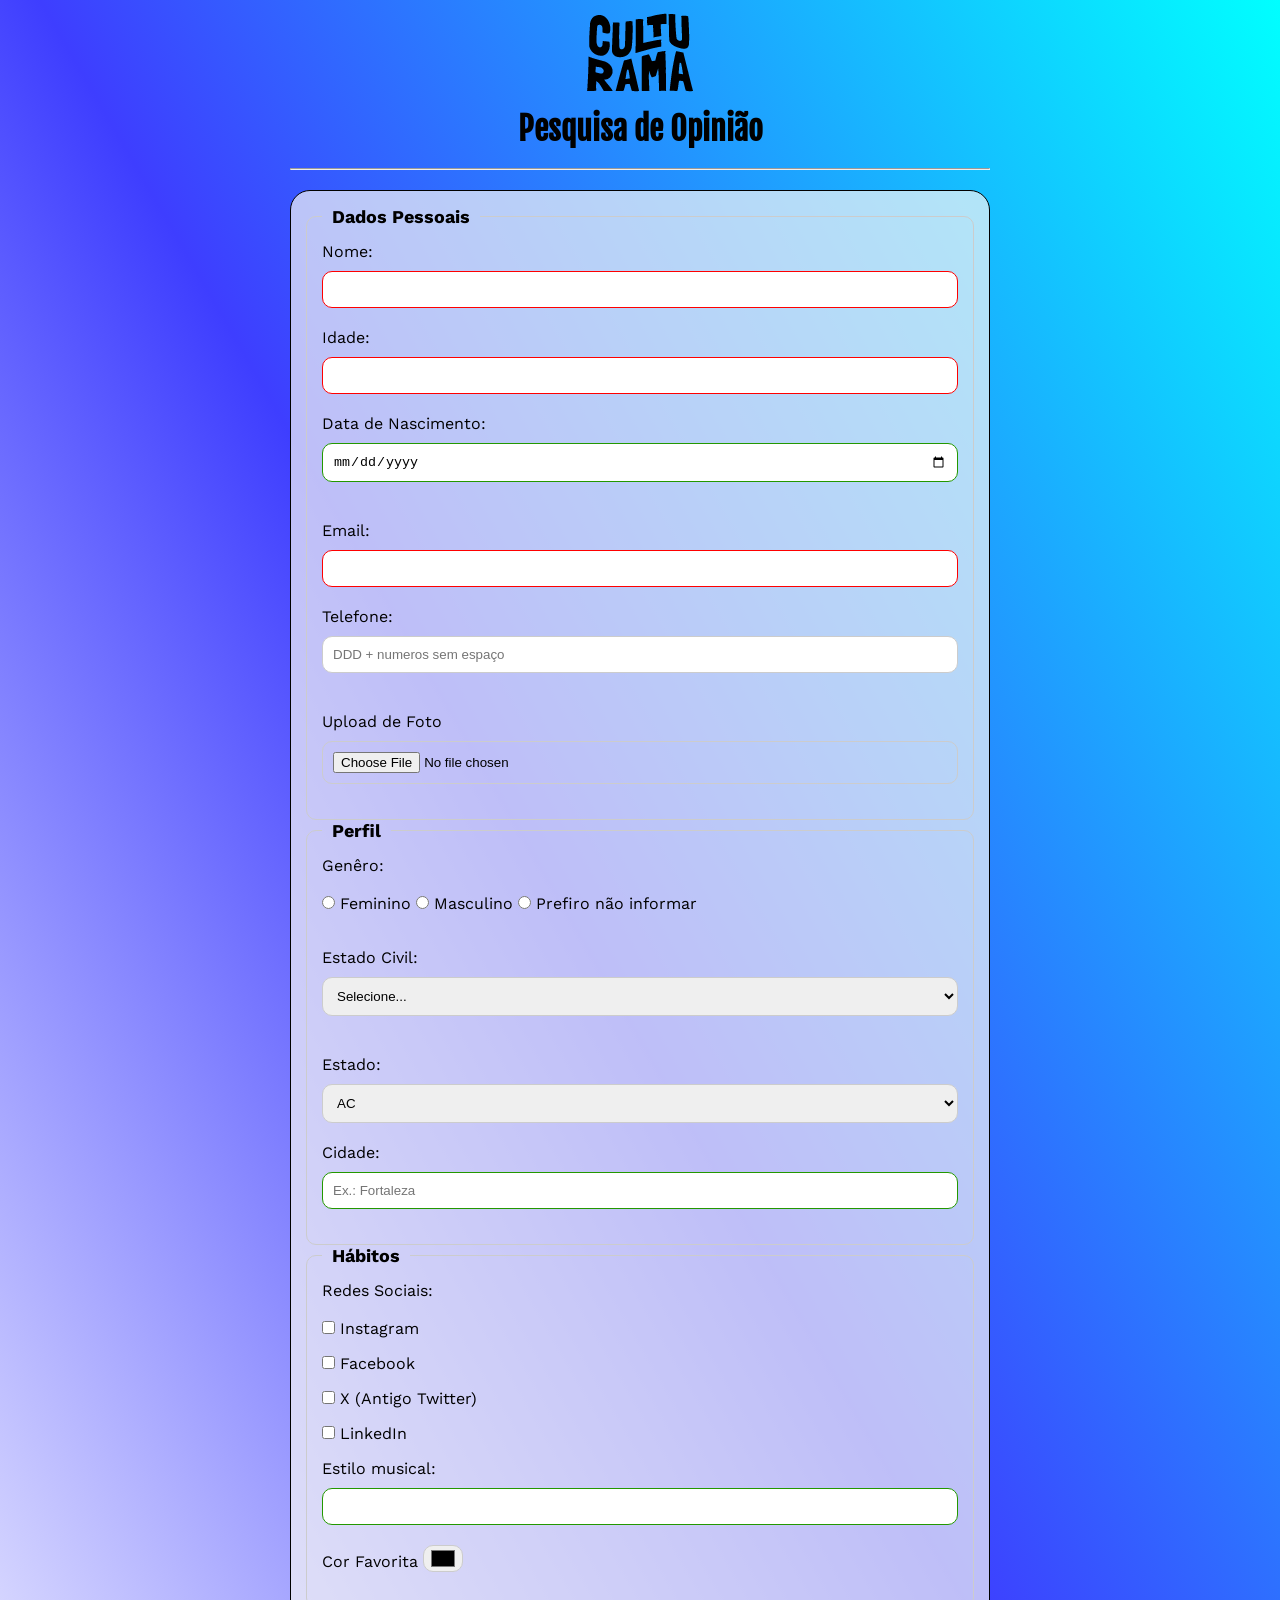
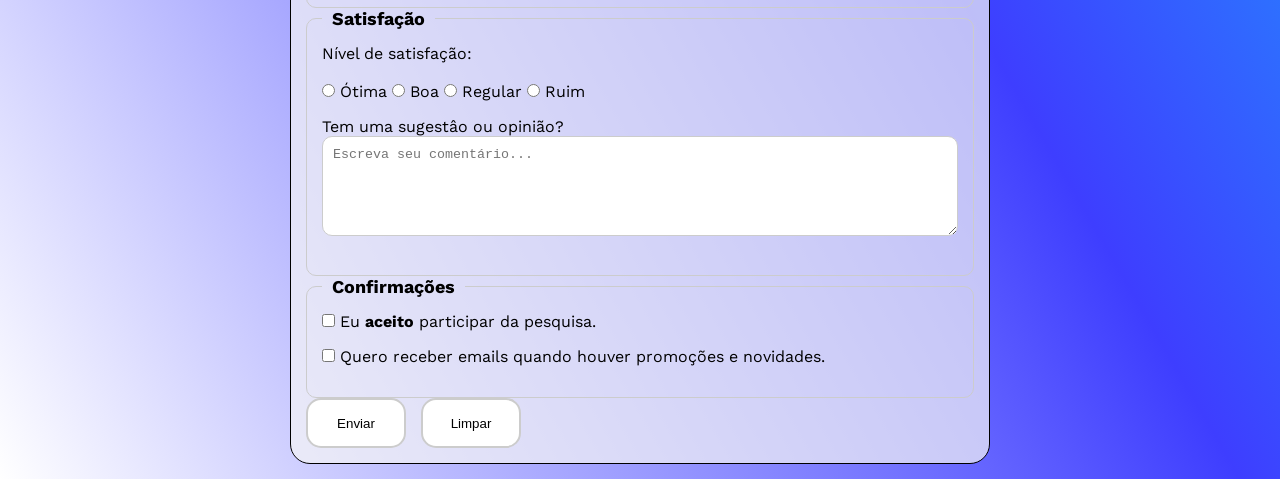
==== index.html @ a9a11ed1 "Fix action link for site" ====
<!DOCTYPE html>
<html lang="pt-BR">
<head>
    <meta charset="UTF-8">
    <meta name="viewport" content="width=device-width, initial-scale=1.0">
    <link rel="stylesheet" href="../css/style.css">
    <link rel="icon" href="../img/culturama-favico.png">

    <link rel="preconnect" href="https://fonts.googleapis.com">
    <link rel="preconnect" href="https://fonts.gstatic.com" crossorigin>
    <link href="https://fonts.googleapis.com/css2?family=Fjalla+One&family=Work+Sans&display=swap" rel="stylesheet">

    <title>Pesquisa Culturama</title>
</head>
<body>
    <main>
        
        <header>

        <img src="../img/logo-culturama.png" alt="CulturamaLogo">

        <h1>Pesquisa de Opinião</h1>

        <br>
        <hr>

        </header>
    
        <section>

            <form action="../static/success.html" method="get">

                <fieldset>

                <legend>Dados Pessoais</legend>
                <label for="name">Nome:</label>
                <input id="name" type="text" name="userName" required>

                <label for="age">Idade:</label>
                <input id="age" type="number" name="age" min="12" max="100" required>

                <label for="date">Data de Nascimento:</label>
                <input id="date" type="date" name="birthDate">
                
                <br>
                <br>

                <label for="email">Email:</label>
                <input id="email" type="email" name="userEmail" required>

                <label for="phone">Telefone:</label>
                <input id="phone" type="tel" name="userPhone" placeholder="DDD + numeros sem espaço" maxlength="11" pattern="[0-9]{11}">

                <br>
                <br>

                <label for="userFile">Upload de Foto</label>
                <input id="userFile" type="file" name="userFile" accept="image/*">

                </fieldset>

                <fieldset>
                    <legend>Perfil</legend>

                    <p>Genêro:</p>
                    <br>
                    <input id="genderF" type="radio" value="Feminino" name="userGender">
                    <label for="genderF">Feminino</label>
                    
                    <input id="genderM" type="radio" value="Masculino" name="userGender">
                    <label for="genderM">Masculino</label>
                    
                    <input id="notInfoed" type="radio" value="NotInformed" name="userGender">
                    <label for="notInfoed">Prefiro não informar</label>
                    <br>
                    <br>
                    <label for="mStatus">Estado Civil:</label>
                    <select id="mStatus" name="maritalStatus">
                        <option value="NotInformed">Selecione...</option>
                        <option value="Casado">Casado</option>
                        <option value="Solteiro">Solteiro</option>
                        <option value="Divorciado">Divorciado</option>
                        <option value="casado">União estável</option>
                    </select>
                    <br>
                    <br>

                    <label for="state">Estado:</label>
                    <select id="state" name="userEstate">
                        <option value="AC">AC</option>
                        <option value="AL">AL</option>
                        <option value="AM">AM</option>
                        <option value="AP">AP</option>
                        <option value="BA">BA</option>
                        <option value="CE">CE</option>
                        <option value="DF">DF</option>
                        <option value="ES">ES</option>
                        <option value="GO">GO</option>
                        <option value="MA">MA</option>
                        <option value="MG">MG</option>
                        <option value="MS">MS</option>
                        <option value="MT">MT</option>
                        <option value="PA">PA</option>
                        <option value="PB">PB</option>
                        <option value="PE">PE</option>
                        <option value="PI">PI</option>
                        <option value="PR">PR</option>
                        <option value="RJ">RJ</option>
                        <option value="RN">RN</option>
                        <option value="RO">RO</option>
                        <option value="RR">RR</option>
                        <option value="RS">RS</option>
                        <option value="SC">SC</option>
                        <option value="SE">SE</option>
                        <option value="SP">SP</option>
                        <option value="TO">TO</option>
                    </select>


                    <label for="city">Cidade:</label>
                    <input id="city" type="text" name="userCity" autocomplete="address-level2" placeholder="Ex.: Fortaleza">
                    
                </fieldset> 

                <fieldset>

                    <legend>Hábitos</legend>

                    <p>Redes Sociais:</p>
                    <br>
                    <input id="instagram" type="checkbox" name="social" value="instagram">
                    <label for="instagram">Instagram</label>

                    <br>

                    <input id="facebook" type="checkbox" name="social" value="facebook">
                    <label for="facebook">Facebook</label>

                    <br>

                    <input id="twitter" type="checkbox" name="social" value="twitter">
                    <label for="twitter">X (Antigo Twitter)</label>

                    <br>

                    <input id="linkedin" type="checkbox" name="social" value="linkedin">
                    <label for="linkedin">LinkedIn</label>

                    <br>

                    <label for="musicStyle">Estilo musical:</label>
                    <input list="styleTypes" id="musicStyle" name="userMusicStyle" type="text">

                    <datalist id="styleTypes">
                        <option value="Rock">
                        <option value="Pop">
                        <option value="Hip-Hop">
                        <option value="Eletronica">
                        <option value="Sertanejo">
                        <option value="Complextro">
                        <option value="Dubstep">
                    </datalist>

                    <label for="favColor">Cor Favorita</label>
                    <input type="color" name="userFavColor" id="favColor">
                    
                </fieldset> 

                <fieldset>

                    <legend>Satisfação</legend>

                    <p>Nível de satisfação:</p>
                    <br>
                    <input id="great" value="great" type="radio" name="userSatisfaction">
                    <label for="great">Ótima</label>

                    <input id="good" value="good" type="radio" name="userSatisfaction">
                    <label for="good">Boa</label>

                    <input id="regular" value="regular" type="radio" name="userSatisfaction">
                    <label for="regular">Regular</label>

                    <input id="horrible" value="horrible" type="radio" name="userSatisfaction">
                    <label for="horrible">Ruim</label>

                    <label for="comment" name="userOpinion"></label>

                    <br>

                    <p>Tem uma sugestâo ou opinião?</p>
                    <textarea name="userComment" id="comment" placeholder="Escreva seu comentário..."></textarea>
                </fieldset> 

                <fieldset>
                    <legend>Confirmações</legend>
                    
                    <input type="checkbox" name="userLgpd" id="lgpd"
                    value="accepted" required>
                    <label for="lgpd">Eu <strong>aceito</strong> participar da pesquisa.</label>

                    <br>

                    <input type="checkbox" name="userChoice" id="notification" value="accepted">
                    <label for="notification">Quero receber emails quando houver promoções e novidades.</label>
                </fieldset>
                
                <button id="btnSend" type="submit">Enviar</button>
                <button id="btnReset" type="reset">Limpar</button> 
            </form>
        </section>

    </main>
</body>
</html>
---- css/style.css ----
*{
   margin: 0;
   padding: 0;
   box-sizing: border-box;
}


h1{
   font-family: "Fjalla One", sans-serif;
}

body{
   font-family: "Work Sans", sans-serif;
   background-image: linear-gradient(60deg, rgb(255, 255, 255), rgb(62, 62, 255), cyan);
}

main{
   width: 100%;
   max-width: 700px;
   margin: 0 auto;
}

header{
   text-align: center;
   margin-bottom: 20px;
}

form{
   /* background-color: #f6f6f6; */
   background-color: rgba(246, 246, 246, 0.7);
   padding: 15px;
   border-radius: 20px;
   border: 1px solid;
   margin-bottom: 15px;
}

fieldset{
   padding: 15px;
   border: 1px solid #cccccc;
   border-radius: 10px;
   
}

legend{
   font-weight: bold;
   font-size: 18px;
   padding: 0 10px;
   
}

label{
   display: inline-block;
   margin-bottom: 10px;
}

input, select, textarea{
   width: 100%;
   padding: 10px;
   margin-bottom: 20px;
   border: 1.7px solid #cccccc;
   border-radius: 10px;
}

textarea{
   min-height: 100px;
}

input[type="radio"],
input[type="checkbox"]{
   width: auto;
}

input[type="color"]{
   width: 40px; 
   padding: 0 5px;
}

input[type="text"]:invalid,
input[type="number"]:invalid,
input[type="email"]:invalid,
input[type="date"]:invalid{
   border-color: rgb(255, 0, 0);
}

input[type="text"]:valid,
input[type="number"]:valid,
input[type="email"]:valid,
input[type="date"]:valid{
   border-color: rgb(35, 152, 0);
}

button{
   width: 100px;
   height: 50px;
   background-color: #ffffff;
   margin-right: 10px;
   border-radius: 15px;
   border: 2px solid #cccccc;
   cursor: pointer;
   display: inline-block;
}

button[type="submit"]:hover{
   transition: 0.5s;
   background-color: lime;
}

button[type="reset"]:hover{
   transition: 0.5s;
   background-color: red;
}

div{
   width: 100%;
   height: 100%;
   padding-top: 100%;
   margin-top: 100%;
}
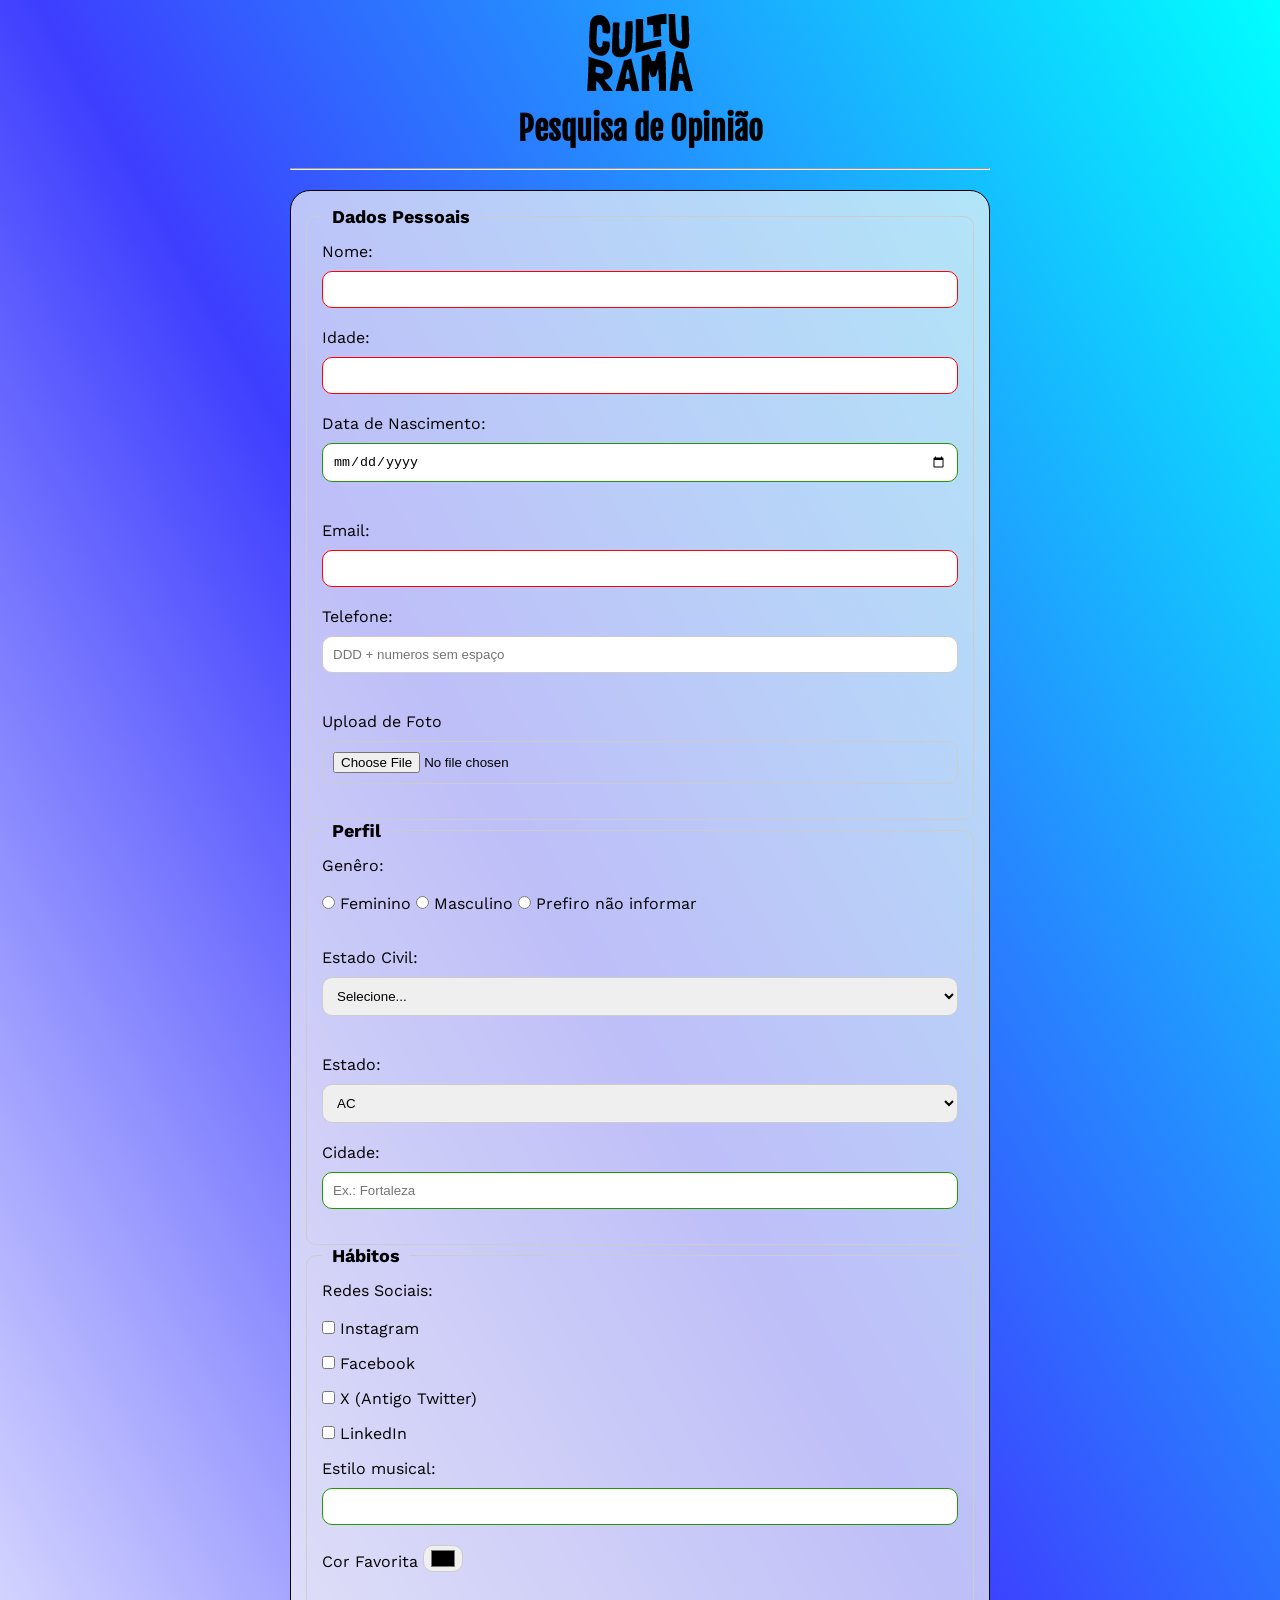
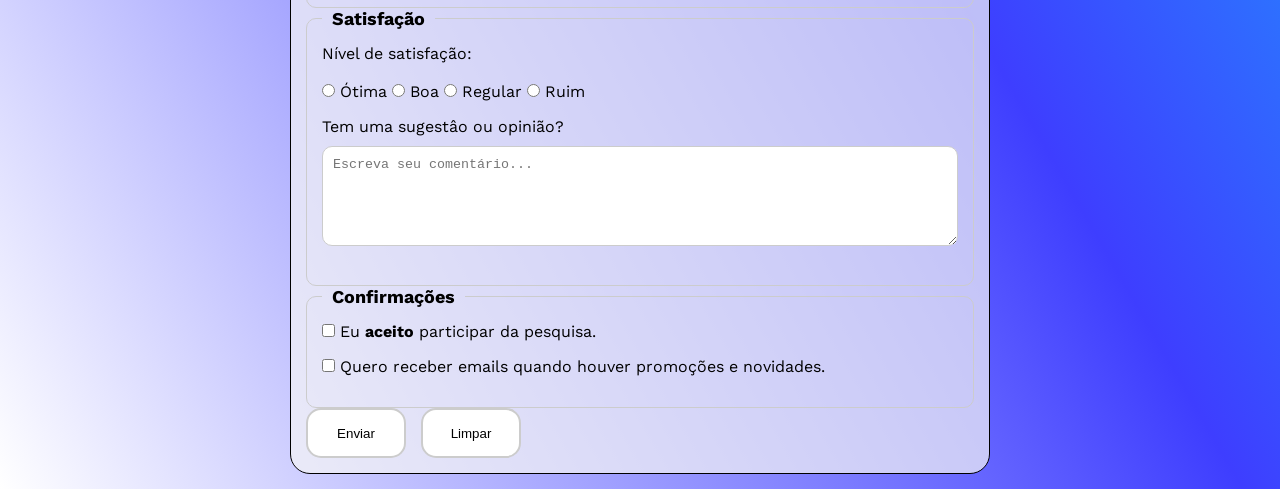
==== commit aaae4a3b: "Fix label and remove p sintax" ====
--- a/index.html
+++ b/index.html
@@ -3,8 +3,8 @@
 <head>
     <meta charset="UTF-8">
     <meta name="viewport" content="width=device-width, initial-scale=1.0">
-    <link rel="stylesheet" href="../css/style.css">
-    <link rel="icon" href="../img/culturama-favico.png">
+    <link rel="stylesheet" href="css/style.css">
+    <link rel="icon" href="img/culturama-favico.png">
 
     <link rel="preconnect" href="https://fonts.googleapis.com">
     <link rel="preconnect" href="https://fonts.gstatic.com" crossorigin>
@@ -17,7 +17,7 @@
         
         <header>
 
-        <img src="../img/logo-culturama.png" alt="CulturamaLogo">
+        <img src="img/logo-culturama.png" alt="CulturamaLogo">
 
         <h1>Pesquisa de Opinião</h1>
 
@@ -28,7 +28,7 @@
     
         <section>
 
-            <form action="../static/success.html" method="get">
+            <form action="static/success.html" method="get">
 
                 <fieldset>
 
@@ -184,11 +184,9 @@
                     <input id="horrible" value="horrible" type="radio" name="userSatisfaction">
                     <label for="horrible">Ruim</label>
 
-                    <label for="comment" name="userOpinion"></label>
-
-                    <br>
-
-                    <p>Tem uma sugestâo ou opinião?</p>
+                    <br>
+
+                    <label for="comment" name="userOpinion">Tem uma sugestâo ou opinião?</label>
                     <textarea name="userComment" id="comment" placeholder="Escreva seu comentário..."></textarea>
                 </fieldset> 
 
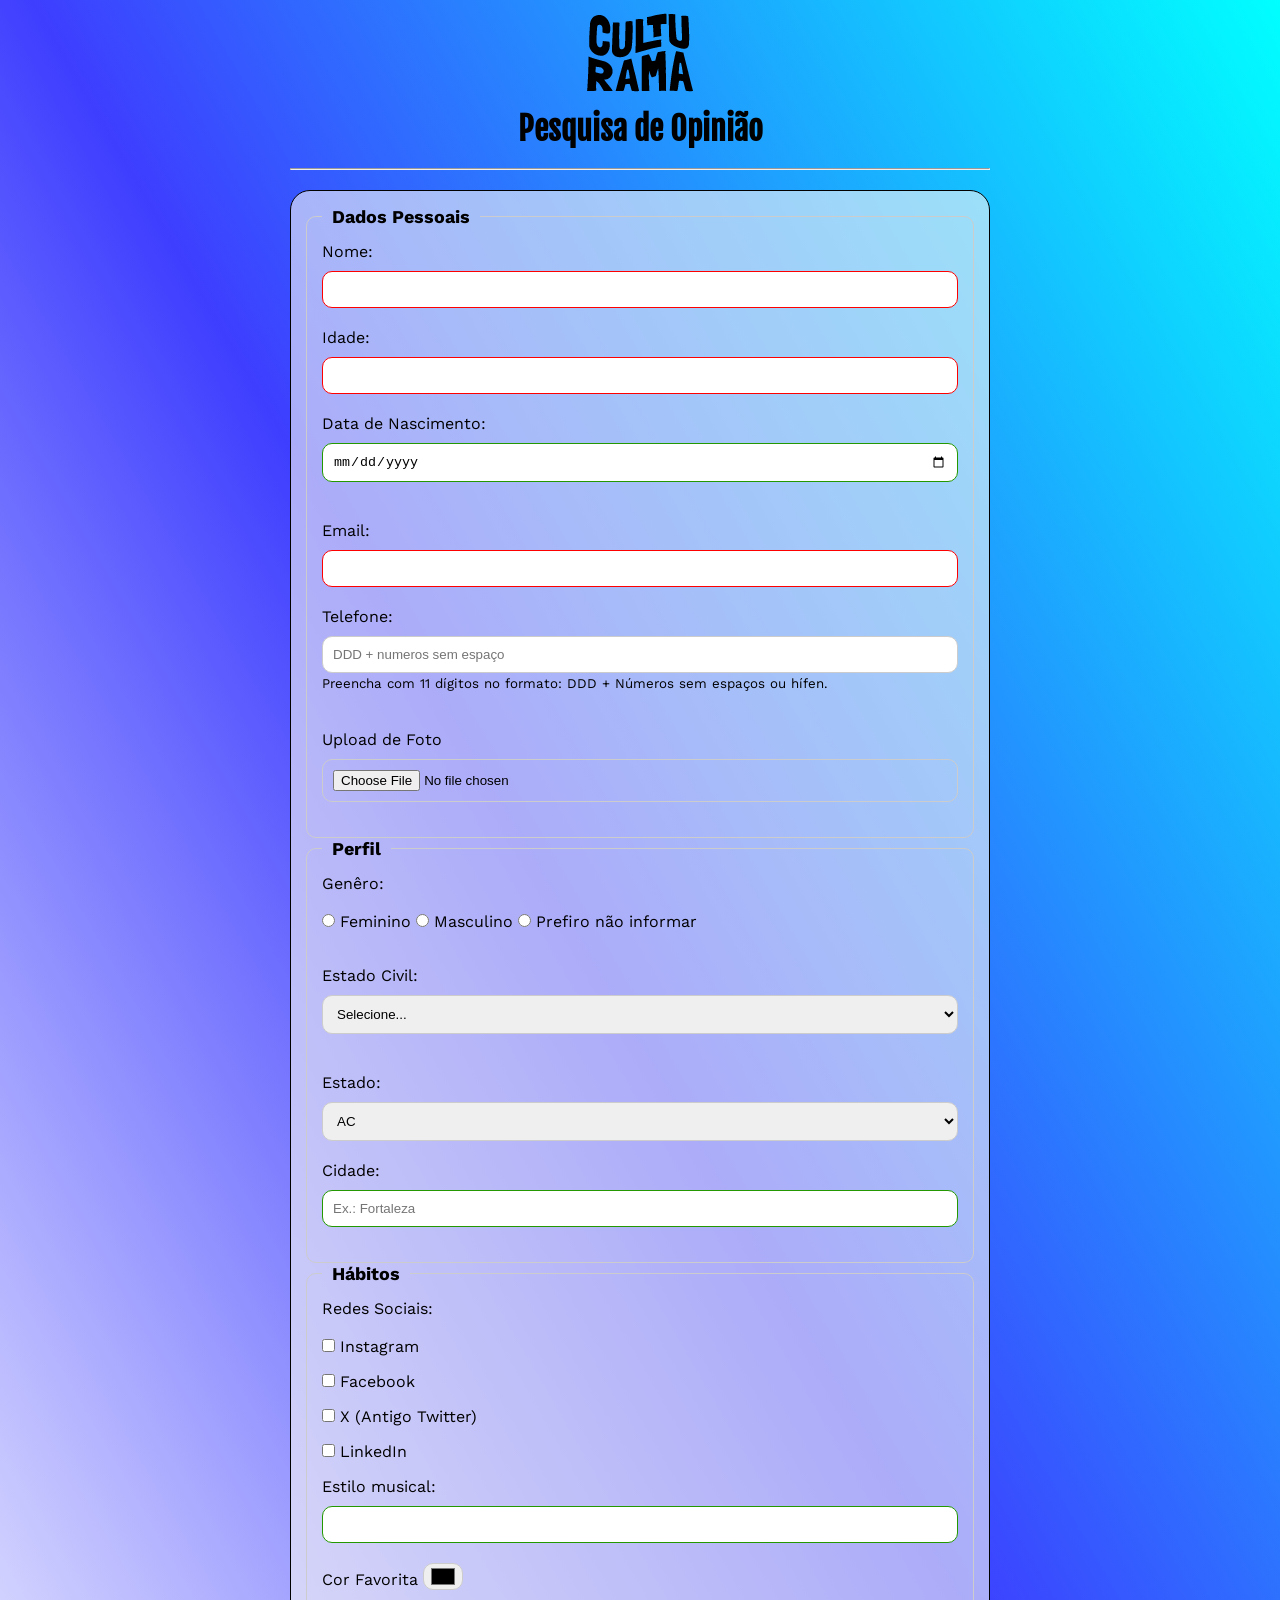
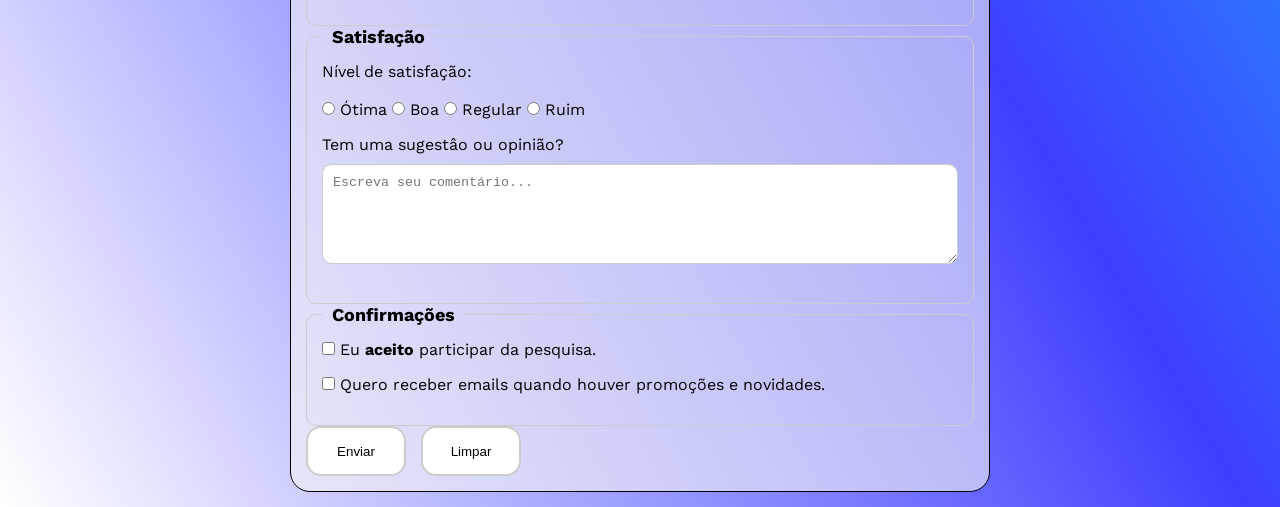
==== commit 1b631a06: "add aria to tel input" ====
--- a/index.html
+++ b/index.html
@@ -49,8 +49,9 @@
                 <input id="email" type="email" name="userEmail" required>
 
                 <label for="phone">Telefone:</label>
-                <input id="phone" type="tel" name="userPhone" placeholder="DDD + numeros sem espaço" maxlength="11" pattern="[0-9]{11}">
-
+                <input id="phone" type="tel" name="userPhone" placeholder="DDD + numeros sem espaço" maxlength="11" pattern="[0-9]{11}" aria-describedby="phoneHelp">
+                <small id="phoneHelp">Preencha com 11 dígitos no formato: DDD + Números sem espaços ou hífen.</small>
+                
                 <br>
                 <br>
 
--- a/css/style.css
+++ b/css/style.css
@@ -27,7 +27,7 @@
 
 form{
    /* background-color: #f6f6f6; */
-   background-color: rgba(246, 246, 246, 0.7);
+   background-color: rgba(246, 246, 246, 0.6);
    padding: 15px;
    border-radius: 20px;
    border: 1px solid;
@@ -51,6 +51,15 @@
 label{
    display: inline-block;
    margin-bottom: 10px;
+}
+
+input[type="tel"]{
+   margin-bottom: 0;
+}
+
+small{
+   margin-bottom: 20px;
+   display: inline-block;
 }
 
 input, select, textarea{
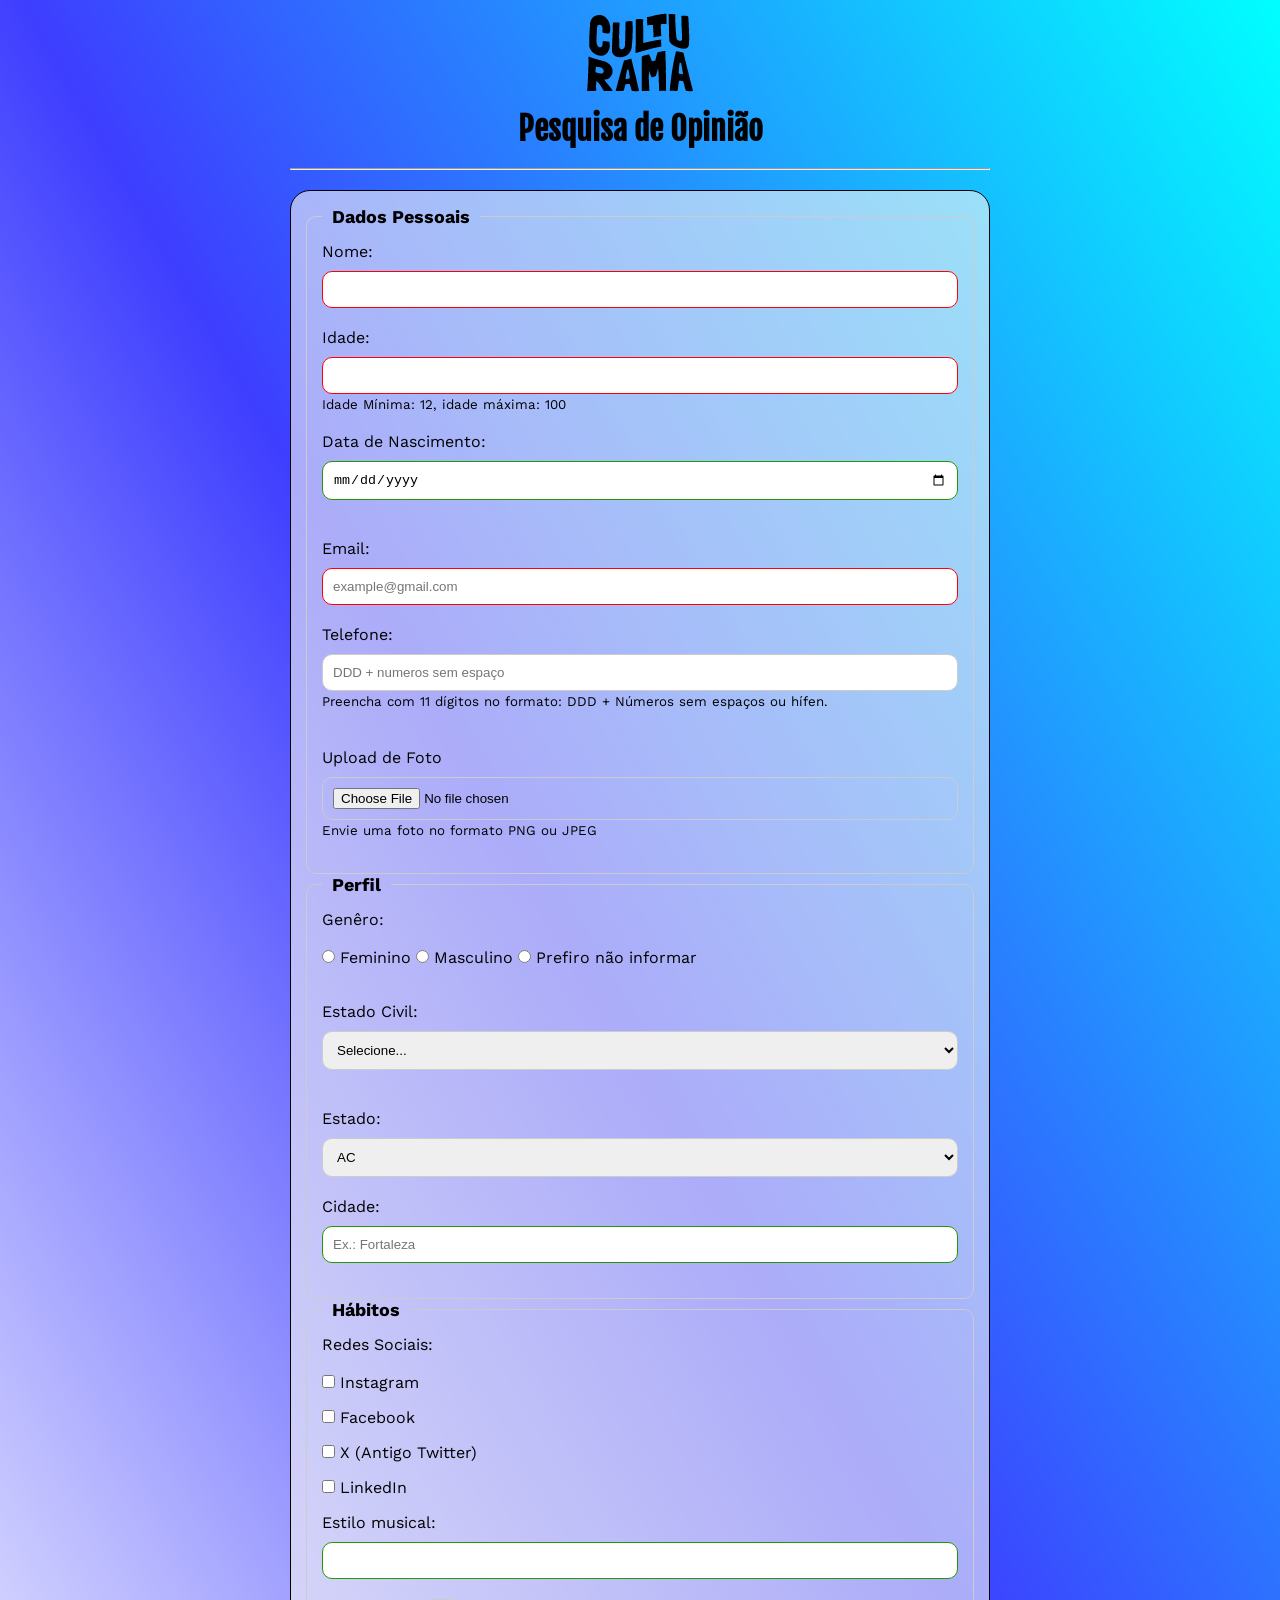
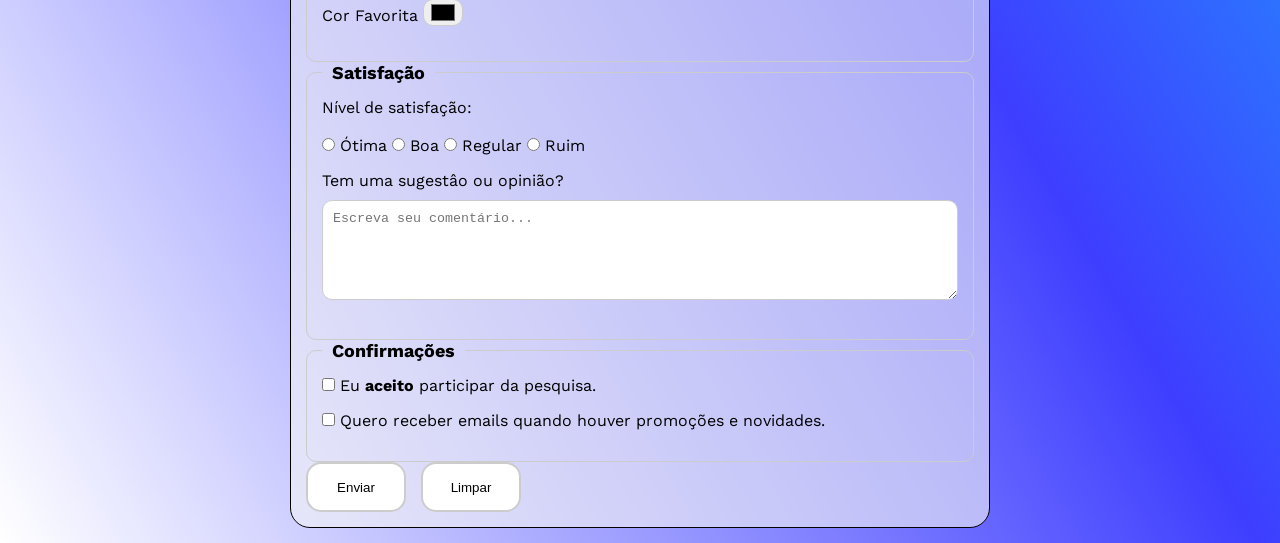
==== commit 58b96fda: "Add aria to age, file inputs" ====
--- a/index.html
+++ b/index.html
@@ -37,26 +37,32 @@
                 <input id="name" type="text" name="userName" required>
 
                 <label for="age">Idade:</label>
-                <input id="age" type="number" name="age" min="12" max="100" required>
+                <input id="age" type="number" name="age" min="12" max="100" required aria-describedby="ageHelp">
+                <small id="ageHelp">Idade Mínima: 12, idade máxima: 100</small>
+
+                <br>
 
                 <label for="date">Data de Nascimento:</label>
                 <input id="date" type="date" name="birthDate">
-                
+
                 <br>
                 <br>
 
                 <label for="email">Email:</label>
-                <input id="email" type="email" name="userEmail" required>
+                <input id="email" type="email" name="userEmail" placeholder="example@gmail.com" required>
 
                 <label for="phone">Telefone:</label>
-                <input id="phone" type="tel" name="userPhone" placeholder="DDD + numeros sem espaço" maxlength="11" pattern="[0-9]{11}" aria-describedby="phoneHelp">
+                <input id="phone" type="tel" name="userPhone" 
+                placeholder="DDD + numeros sem espaço" maxlength="11" 
+                pattern="[0-9]{11}" aria-describedby="phoneHelp">
                 <small id="phoneHelp">Preencha com 11 dígitos no formato: DDD + Números sem espaços ou hífen.</small>
                 
                 <br>
                 <br>
 
                 <label for="userFile">Upload de Foto</label>
-                <input id="userFile" type="file" name="userFile" accept="image/*">
+                <input id="userFile" type="file" name="userFile" accept="image/*" aria-describedby="imageHelp">
+                <small id="imageHelp">Envie uma foto no formato PNG ou JPEG</small>
 
                 </fieldset>
 
--- a/css/style.css
+++ b/css/style.css
@@ -53,7 +53,9 @@
    margin-bottom: 10px;
 }
 
-input[type="tel"]{
+input[type="tel"],
+input[type="file"],
+input[type="number"]{
    margin-bottom: 0;
 }
 
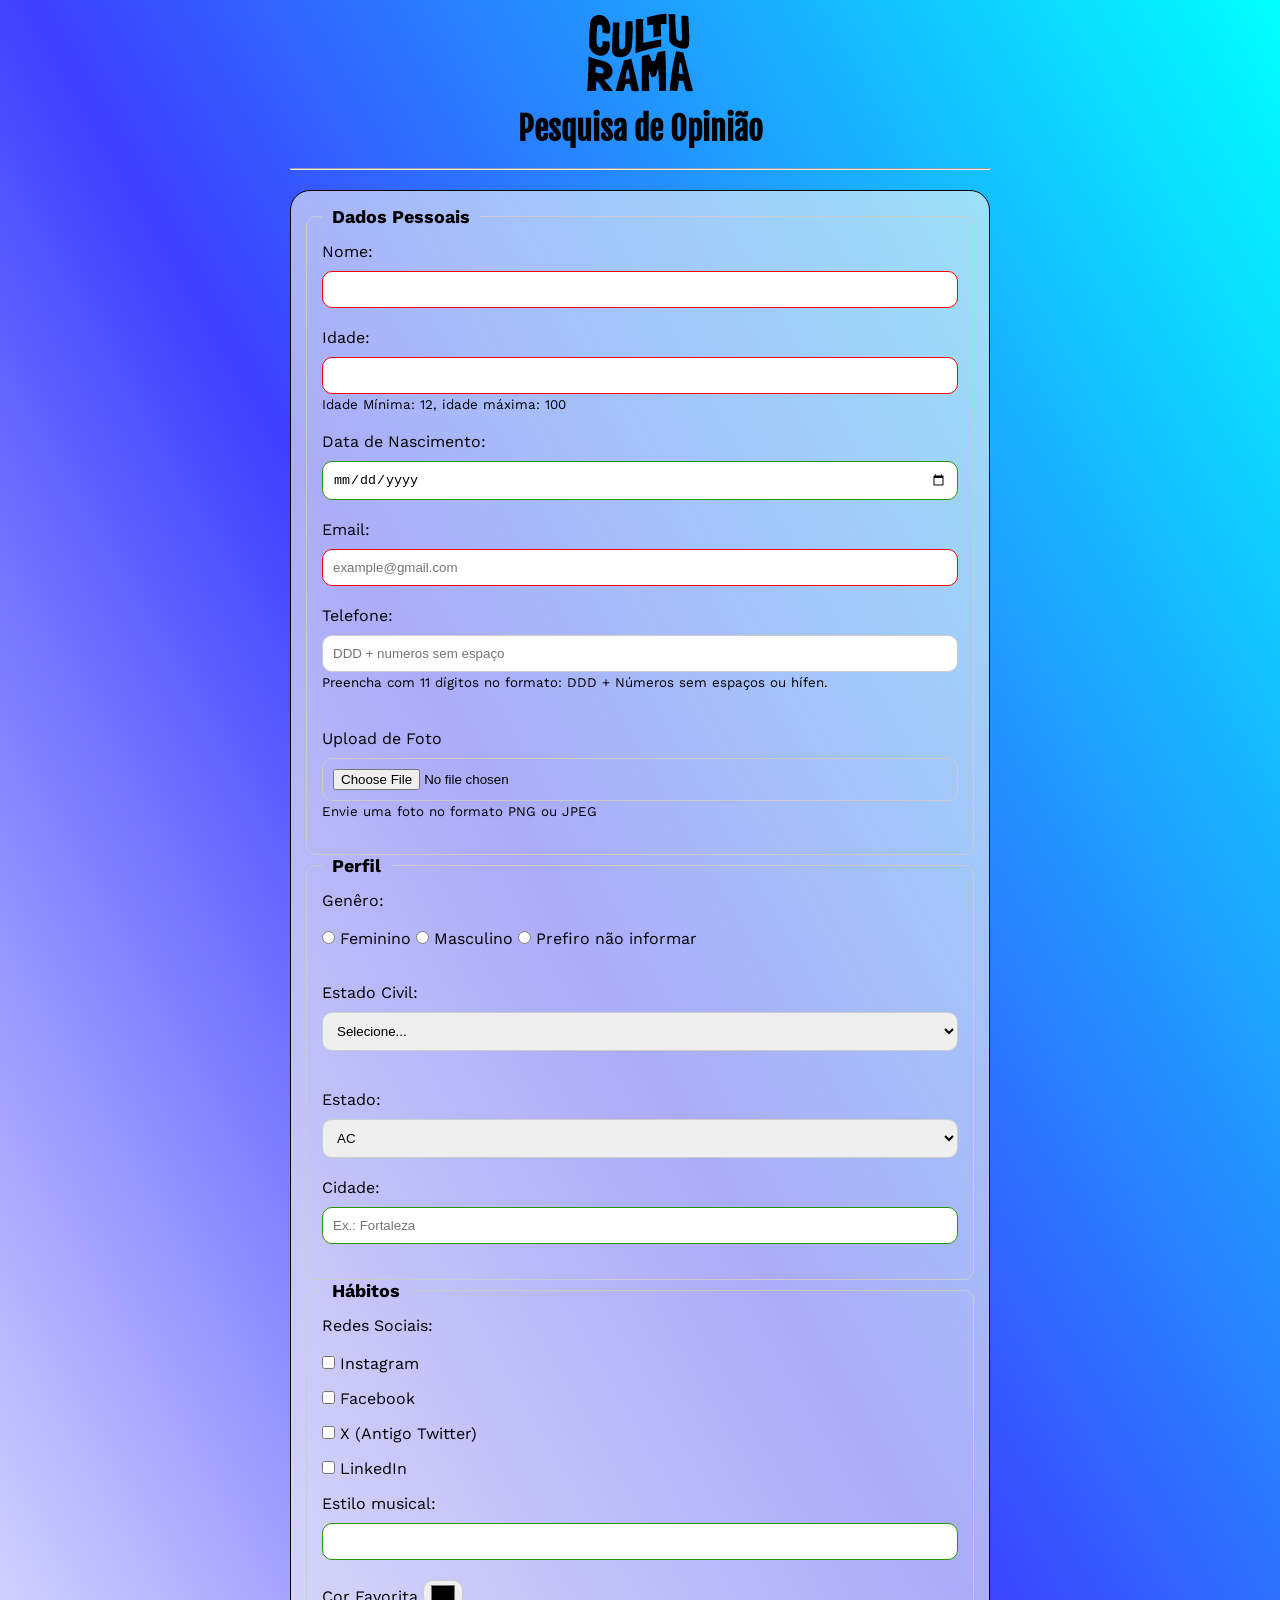
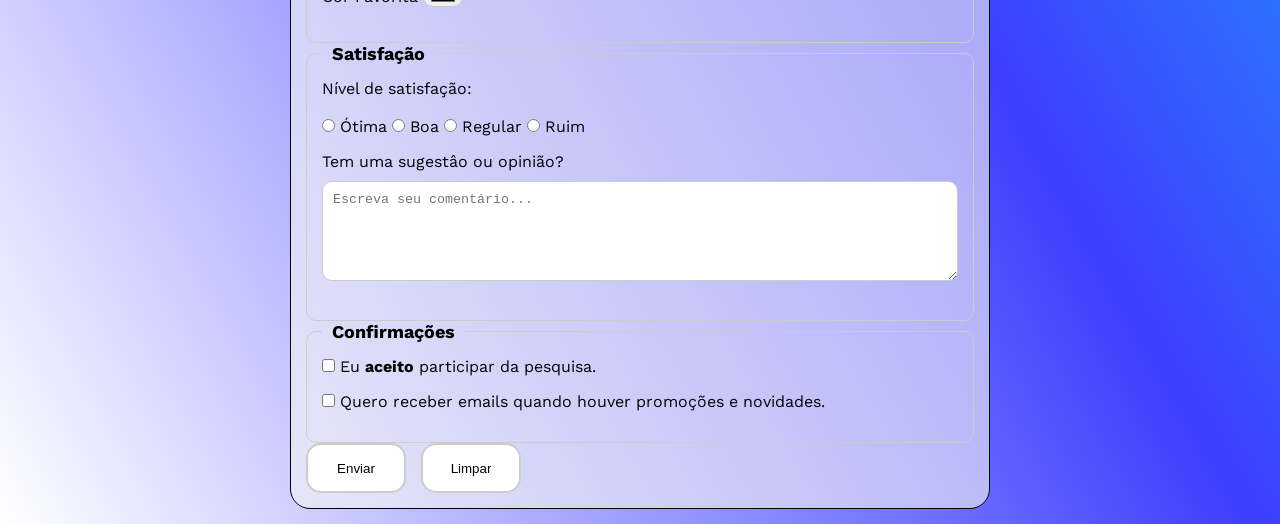
==== commit daa0ce58: "Remove missplaced br tag" ====
--- a/index.html
+++ b/index.html
@@ -45,7 +45,6 @@
                 <label for="date">Data de Nascimento:</label>
                 <input id="date" type="date" name="birthDate">
 
-                <br>
                 <br>
 
                 <label for="email">Email:</label>
@@ -210,8 +209,8 @@
                     <label for="notification">Quero receber emails quando houver promoções e novidades.</label>
                 </fieldset>
                 
-                <button id="btnSend" type="submit">Enviar</button>
-                <button id="btnReset" type="reset">Limpar</button> 
+                <button id="btnSend" type="submit" aria-label="Enviar dados do formulário">Enviar</button>
+                <button id="btnReset" type="reset" aria-label="Limpar os dados do formulário">Limpar</button> 
             </form>
         </section>
 
